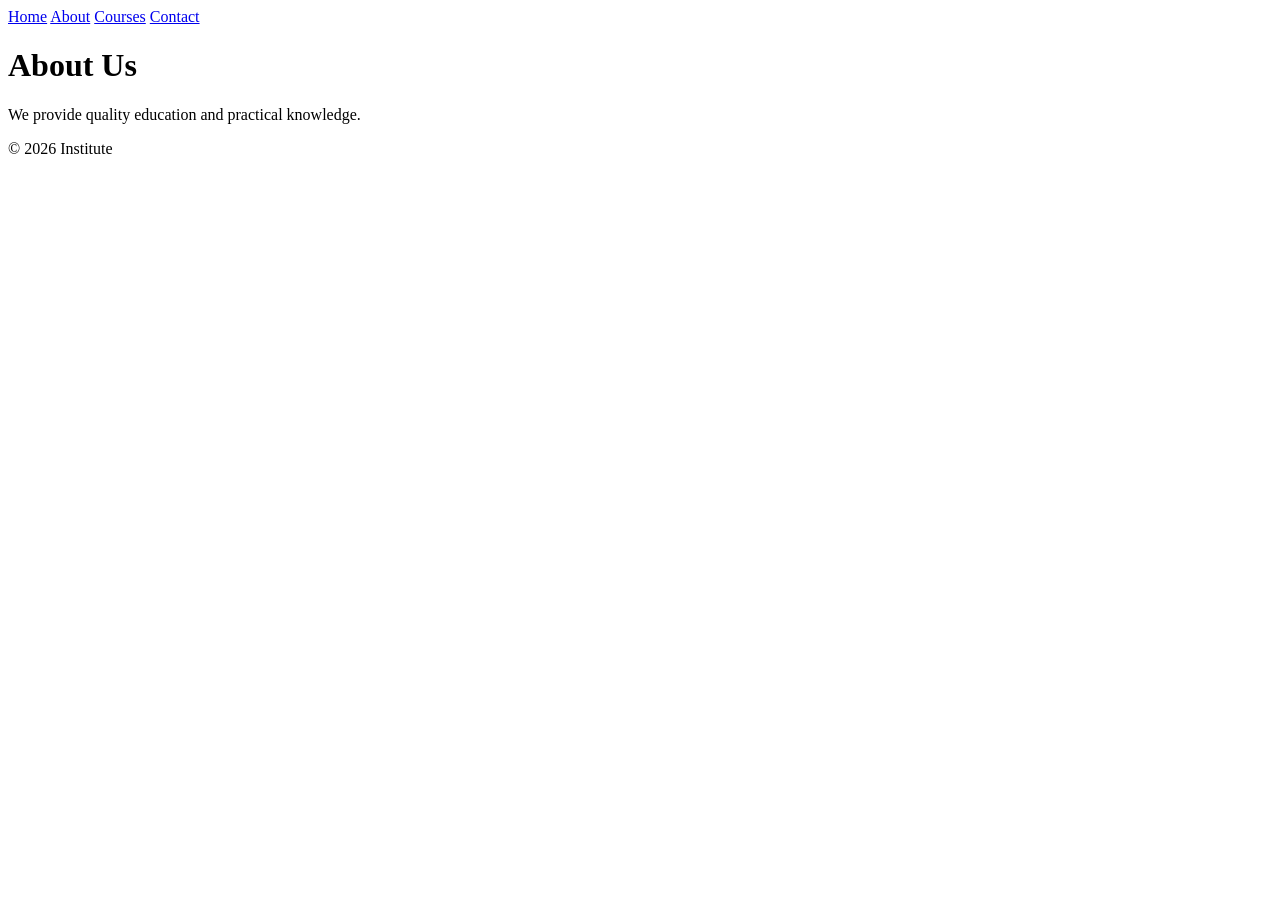
==== about.html @ 2f90cabb "Create about.html" ====
<!DOCTYPE html>
<html>
<head>
  <title>About</title>
  <link rel="stylesheet" href="style.css">
</head>
<body>

<nav>
  <a href="index.html">Home</a>
  <a href="about.html">About</a>
  <a href="courses.html">Courses</a>
  <a href="contact.html">Contact</a>
</nav>

<div class="container">
  <h1>About Us</h1>
  <p>We provide quality education and practical knowledge.</p>
</div>

<footer>
  <p>© 2026 Institute</p>
</footer>

</body>
</html>
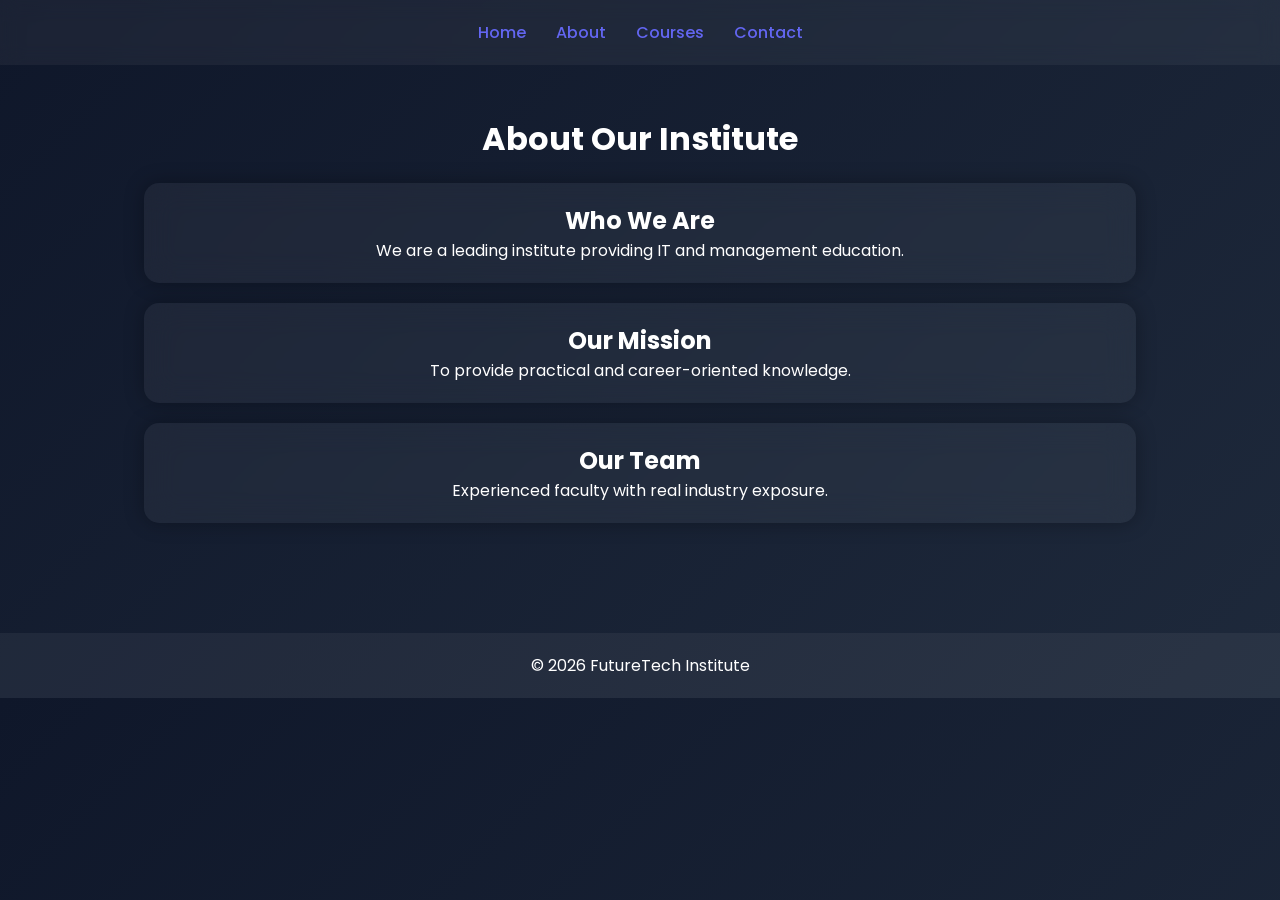
==== commit 9a61ad97: "Update about.html" ====
--- a/about.html
+++ b/about.html
@@ -14,12 +14,26 @@
 </nav>
 
 <div class="container">
-  <h1>About Us</h1>
-  <p>We provide quality education and practical knowledge.</p>
+  <h1>About Our Institute</h1>
+
+  <div class="card">
+    <h2>Who We Are</h2>
+    <p>We are a leading institute providing IT and management education.</p>
+  </div>
+
+  <div class="card">
+    <h2>Our Mission</h2>
+    <p>To provide practical and career-oriented knowledge.</p>
+  </div>
+
+  <div class="card">
+    <h2>Our Team</h2>
+    <p>Experienced faculty with real industry exposure.</p>
+  </div>
 </div>
 
 <footer>
-  <p>© 2026 Institute</p>
+  <p>© 2026 FutureTech Institute</p>
 </footer>
 
 </body>
--- a/style.css
+++ b/style.css
@@ -0,0 +1,76 @@
+@import url('https://fonts.googleapis.com/css2?family=Poppins:wght@300;500;700&display=swap');
+
+* {
+  margin: 0;
+  padding: 0;
+  box-sizing: border-box;
+  font-family: 'Poppins', sans-serif;
+}
+
+body {
+  background: linear-gradient(135deg, #0f172a, #1e293b);
+  color: white;
+}
+
+/* NAVBAR */
+nav {
+  display: flex;
+  justify-content: center;
+  gap: 30px;
+  padding: 20px;
+  backdrop-filter: blur(10px);
+  background: rgba(255,255,255,0.05);
+}
+
+nav a {
+  color: #6366f1;
+  text-decoration: none;
+  font-weight: 500;
+}
+
+nav a:hover {
+  color: #22c55e;
+}
+
+/* CONTAINER */
+.container {
+  padding: 50px 20px;
+  text-align: center;
+}
+
+/* GLASS CARD */
+.card {
+  background: rgba(255,255,255,0.05);
+  padding: 20px;
+  margin: 20px auto;
+  width: 80%;
+  border-radius: 15px;
+  backdrop-filter: blur(15px);
+  box-shadow: 0 0 20px rgba(0,0,0,0.3);
+}
+
+/* BUTTON GLASS EFFECT */
+.btn {
+  display: inline-block;
+  padding: 10px 20px;
+  margin-top: 15px;
+  border-radius: 10px;
+  background: rgba(99,102,241,0.2);
+  color: white;
+  text-decoration: none;
+  backdrop-filter: blur(10px);
+  border: 1px solid rgba(255,255,255,0.2);
+  transition: 0.3s;
+}
+
+.btn:hover {
+  background: #6366f1;
+}
+
+/* FOOTER */
+footer {
+  text-align: center;
+  padding: 20px;
+  margin-top: 40px;
+  background: rgba(255,255,255,0.05);
+}
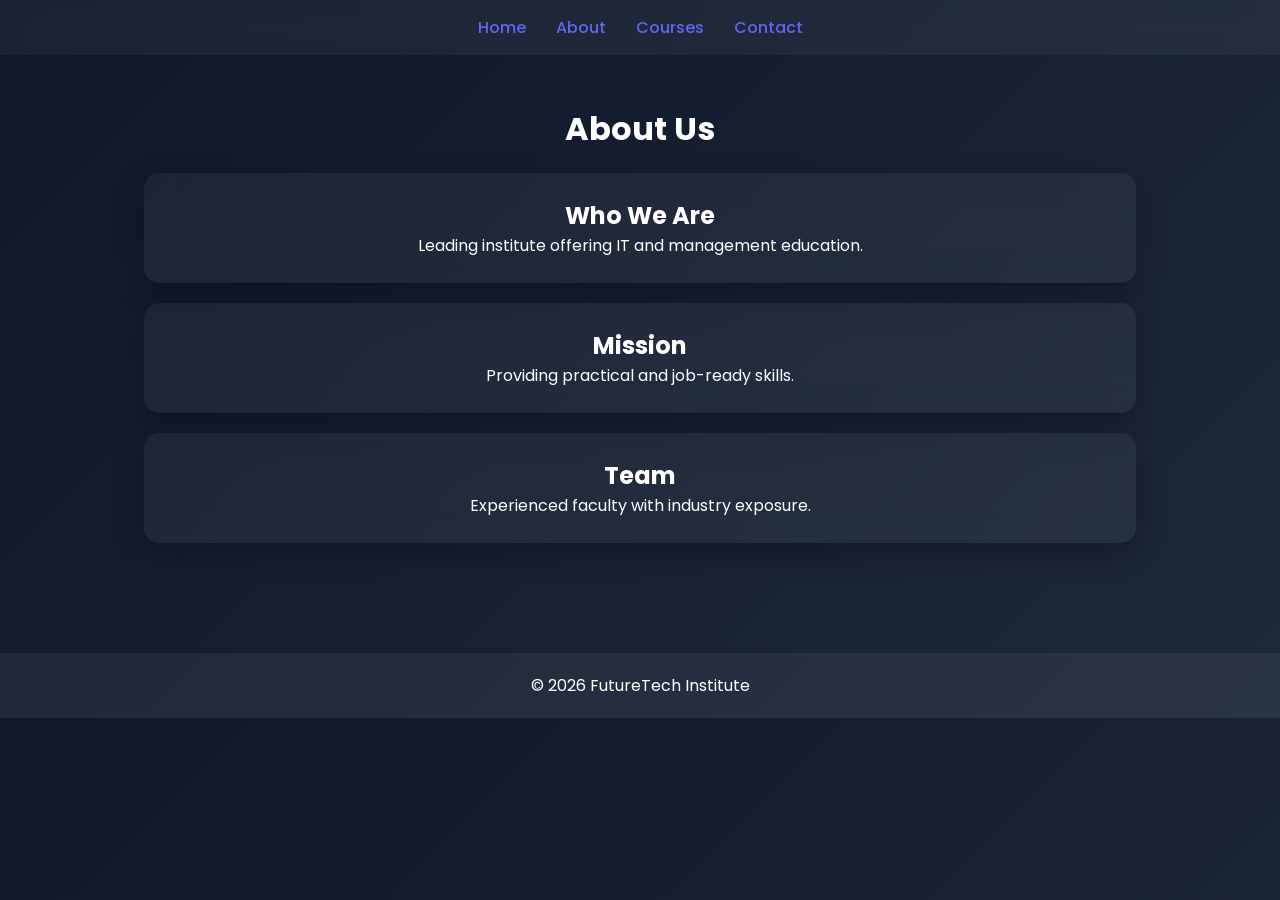
==== commit e70b660e: "Update about.html" ====
--- a/about.html
+++ b/about.html
@@ -14,21 +14,21 @@
 </nav>
 
 <div class="container">
-  <h1>About Our Institute</h1>
+  <h1>About Us</h1>
 
   <div class="card">
     <h2>Who We Are</h2>
-    <p>We are a leading institute providing IT and management education.</p>
+    <p>Leading institute offering IT and management education.</p>
   </div>
 
   <div class="card">
-    <h2>Our Mission</h2>
-    <p>To provide practical and career-oriented knowledge.</p>
+    <h2>Mission</h2>
+    <p>Providing practical and job-ready skills.</p>
   </div>
 
   <div class="card">
-    <h2>Our Team</h2>
-    <p>Experienced faculty with real industry exposure.</p>
+    <h2>Team</h2>
+    <p>Experienced faculty with industry exposure.</p>
   </div>
 </div>
 
--- a/style.css
+++ b/style.css
@@ -1,4 +1,4 @@
-@import url('https://fonts.googleapis.com/css2?family=Poppins:wght@300;500;700&display=swap');
+@import url('https://fonts.googleapis.com/css2?family=Poppins:wght@300;400;600&display=swap');
 
 * {
   margin: 0;
@@ -17,7 +17,8 @@
   display: flex;
   justify-content: center;
   gap: 30px;
-  padding: 20px;
+  padding: 15px;
+  flex-wrap: wrap;
   backdrop-filter: blur(10px);
   background: rgba(255,255,255,0.05);
 }
@@ -26,10 +27,23 @@
   color: #6366f1;
   text-decoration: none;
   font-weight: 500;
+  position: relative;
 }
 
-nav a:hover {
-  color: #22c55e;
+/* NAV ANIMATION */
+nav a::after {
+  content: "";
+  position: absolute;
+  width: 0%;
+  height: 2px;
+  background: #22c55e;
+  left: 0;
+  bottom: -5px;
+  transition: 0.3s;
+}
+
+nav a:hover::after {
+  width: 100%;
 }
 
 /* CONTAINER */
@@ -38,21 +52,27 @@
   text-align: center;
 }
 
-/* GLASS CARD */
+/* CARD */
 .card {
   background: rgba(255,255,255,0.05);
-  padding: 20px;
+  padding: 25px;
   margin: 20px auto;
   width: 80%;
   border-radius: 15px;
   backdrop-filter: blur(15px);
-  box-shadow: 0 0 20px rgba(0,0,0,0.3);
+  box-shadow: 0 10px 30px rgba(0,0,0,0.3);
+  transition: 0.4s;
+  animation: fadeIn 1s ease;
 }
 
-/* BUTTON GLASS EFFECT */
+.card:hover {
+  transform: translateY(-10px) scale(1.02);
+}
+
+/* BUTTON */
 .btn {
   display: inline-block;
-  padding: 10px 20px;
+  padding: 12px 25px;
   margin-top: 15px;
   border-radius: 10px;
   background: rgba(99,102,241,0.2);
@@ -64,7 +84,17 @@
 }
 
 .btn:hover {
-  background: #6366f1;
+  background: linear-gradient(45deg, #6366f1, #22c55e);
+  transform: scale(1.05);
+}
+
+/* INPUT */
+input, textarea {
+  width: 80%;
+  padding: 10px;
+  border-radius: 8px;
+  border: none;
+  margin-top: 10px;
 }
 
 /* FOOTER */
@@ -74,3 +104,25 @@
   margin-top: 40px;
   background: rgba(255,255,255,0.05);
 }
+
+/* ANIMATION */
+@keyframes fadeIn {
+  from {opacity: 0; transform: translateY(20px);}
+  to {opacity: 1; transform: translateY(0);}
+}
+
+/* RESPONSIVE */
+@media (max-width: 768px) {
+  nav {
+    flex-direction: column;
+    gap: 10px;
+  }
+
+  .card {
+    width: 95%;
+  }
+
+  input, textarea {
+    width: 95%;
+  }
+}
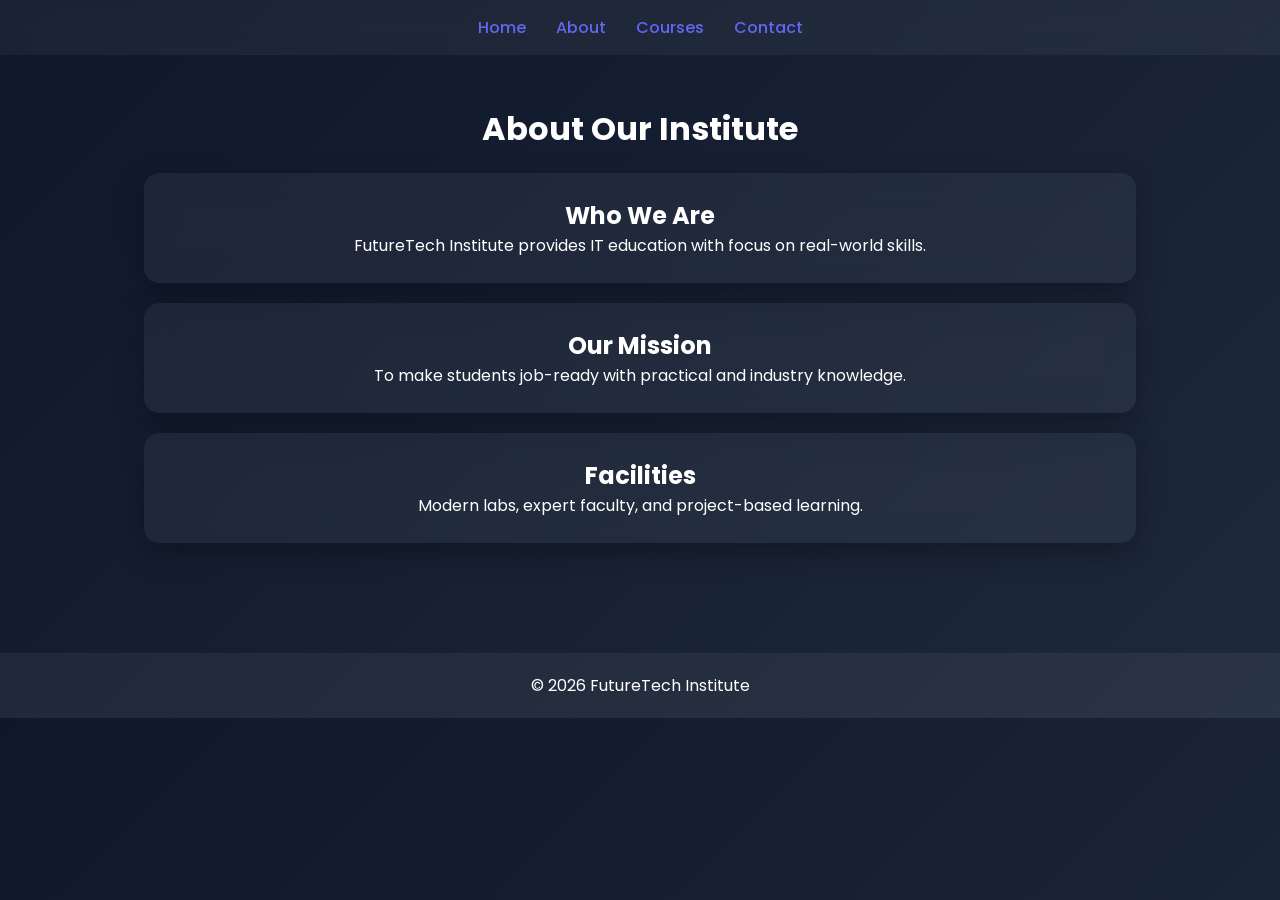
==== commit 6732ab35: "Update about.html" ====
--- a/about.html
+++ b/about.html
@@ -14,22 +14,24 @@
 </nav>
 
 <div class="container">
-  <h1>About Us</h1>
+
+  <h1>About Our Institute</h1>
 
   <div class="card">
     <h2>Who We Are</h2>
-    <p>Leading institute offering IT and management education.</p>
+    <p>FutureTech Institute provides IT education with focus on real-world skills.</p>
   </div>
 
   <div class="card">
-    <h2>Mission</h2>
-    <p>Providing practical and job-ready skills.</p>
+    <h2>Our Mission</h2>
+    <p>To make students job-ready with practical and industry knowledge.</p>
   </div>
 
   <div class="card">
-    <h2>Team</h2>
-    <p>Experienced faculty with industry exposure.</p>
+    <h2>Facilities</h2>
+    <p>Modern labs, expert faculty, and project-based learning.</p>
   </div>
+
 </div>
 
 <footer>
@@ -37,4 +39,4 @@
 </footer>
 
 </body>
-</html>
+</html>
